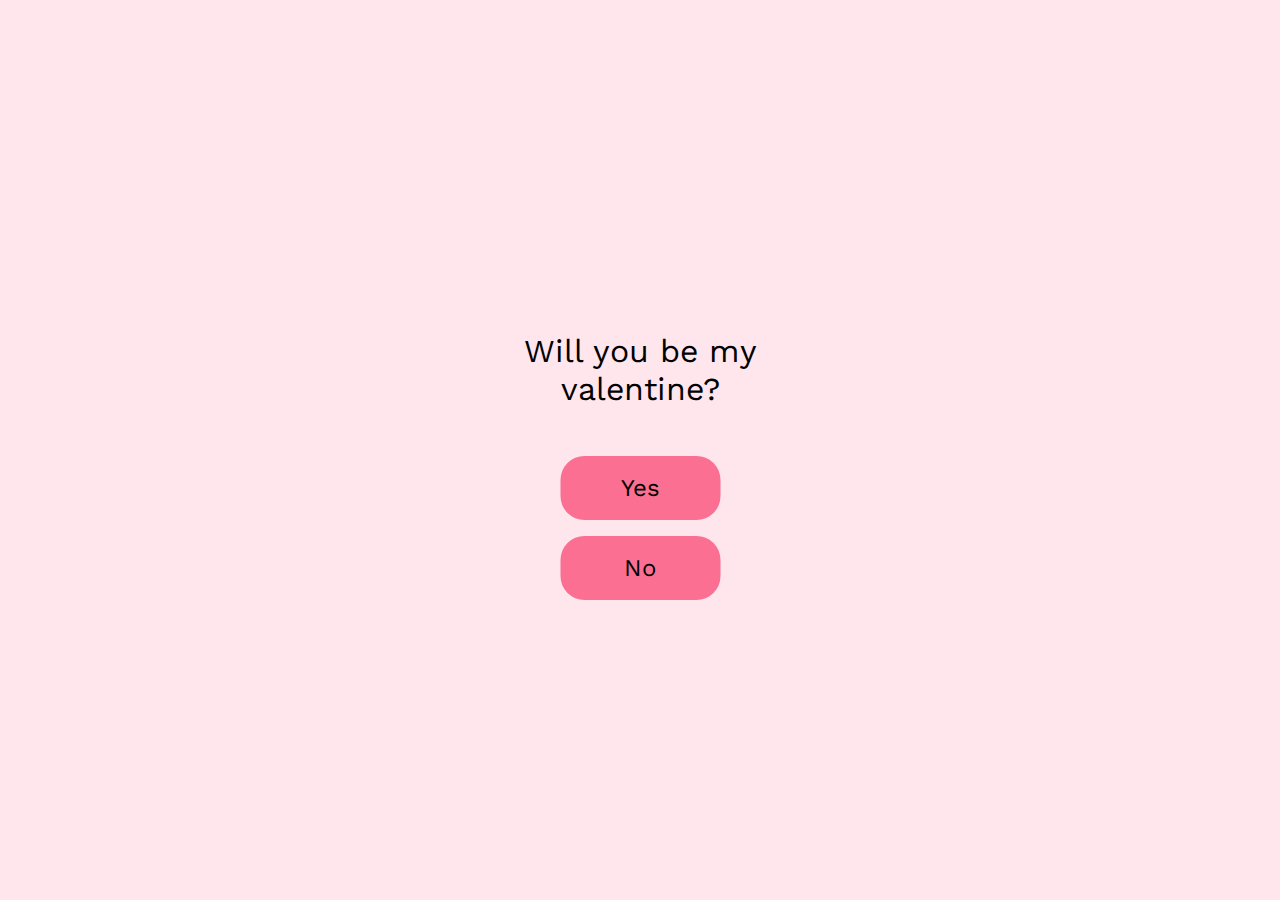
==== index.html @ e11a47fe "moving mouse and basic styling" ====
<!DOCTYPE html>
<html lang = "en">
    <head>
        <meta charset="UTF-8"/>
        <meta name ="viewport" content = "width = device-width, initial-scale=1.0" />
        <title>Lydia Tan</title>
        <link rel="preconnect" href="https://fonts.gstatic.com">
<link href="https://fonts.googleapis.com/css2?family=Quicksand:wght@400;500&display=swap" rel="stylesheet">
        
        <link rel="stylesheet" href="./styles.css" />
        <script src="https://ajax.googleapis.com/ajax/libs/jquery/3.7.1/jquery.min.js"></script>

    </head>
    <body >
        <main>
            <div class = "centerpls">
                <div id = "question">
                    <h1>Will you be my valentine?</h1>
                </div>
                <div id = "yes_btn">
                    <button id = "correct_answer">
                        Yes
                    </button>
                </div>
                <div id = "no_btn">
                    <button id = "avoid">
                        No
                    </button>
                </div>
            </div>

        </main>

        <!-- <div style="width: 100%; height: 100%; position: relative; background: #F4F0CA">
        <img style="width: 1571px; height: 1091px; left: -131px; top: -67px; position: absolute" src="https://via.placeholder.com/1571x1091" />
        <div style="width: 670px; height: 394px; left: 624px; top: 236px; position: absolute; background: #ECC973; border-radius: 31px; border: 7px #71594C solid"></div>
        <div style="width: 535px; left: 691px; top: 350px; position: absolute; text-align: center; color: #71594C; font-size: 32px; font-family: Poppins; font-weight: 600; word-wrap: break-word">Welcome! I’m Lydia Tan, a senior studying Computer Science at the University of Michigan.</div>
        </div> -->
        <script src="index.js"></script>

    </body>
</html>
---- styles.css ----
@import url('https://fonts.googleapis.com/css2?family=Work+Sans:ital,wght@0,400;0,600;1,400;1,600&display=swap');

* {
    padding: 0;
    margin: 0;
    box-sizing: border-box;
    user-select: none;
    font-family: 'Work Sans', sans-serif;
    font-weight: 400;
    align-items: center;
  }
  
body {
    background-color: #ffe5ec;
}
  
#avoid {
    position: absolute;
    /* top: 60%; */
    left: 50%;
    transform: translate(-50%, -50%);
    height: 4rem;
    width: 10rem;
    font-size: 1.5rem;
    border-radius: 1em ;
    border: none;
    background-color: #fb6f92;
    transition: .3s;
}

#correct_answer{
    position: absolute;
    /* top: 50%; */
    left: 50%;
    transform: translate(-50%, -50%);
    height: 4rem;
    width: 10rem;
    font-size: 1.5rem;
    border-radius: 1em;
    border: none;
    background-color: #fb6f92;
    transition: .3s;
}

.centerpls{
    position: absolute;
    left: 50%;
    top: 50%;
    -webkit-transform: translate(-50%, -50%);
    transform: translate(-50%, -50%);
    height: 30em;
    display:flex;
    align-items: center;
    flex-direction:column;
    justify-content:center;
}

#question{
    /* padding:10%; */
}

#yes_btn{
    padding:10%;
}

#no_btn{
    padding:10%;
}

h1{
    margin: auto;
    /* width: 50%; */
    /* border: 3px solid green; */
    padding: 10%;
    text-align: center;

}

/* #avoid {
    position: absolute;
    background-color: dodgerblue;
    padding: 10px;
    height: 40px;
    width: 150px;
} */
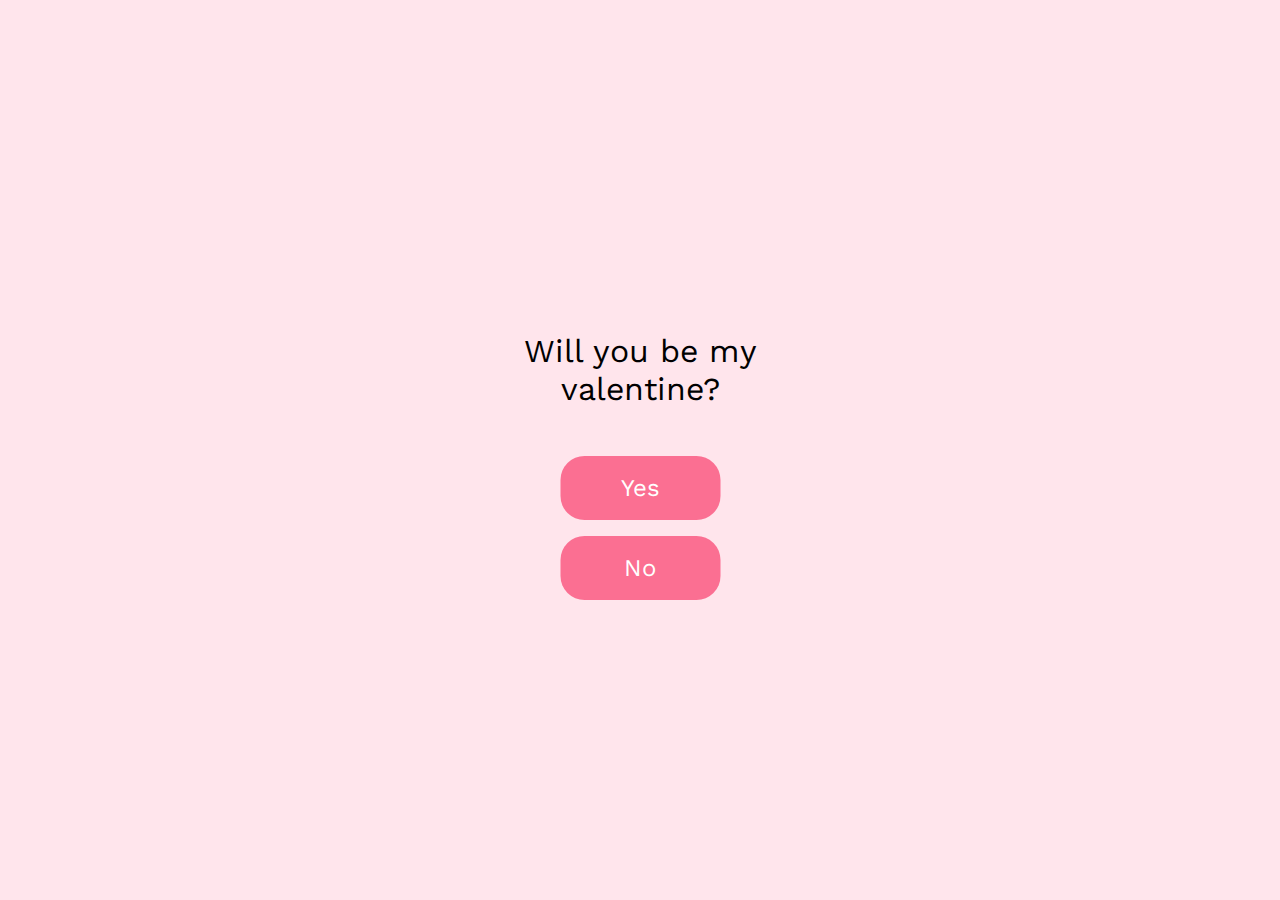
==== commit 914643e8: "Updated text color and some naming conventions" ====
--- a/index.html
+++ b/index.html
@@ -11,24 +11,30 @@
         <script src="https://ajax.googleapis.com/ajax/libs/jquery/3.7.1/jquery.min.js"></script>
 
     </head>
-    <body >
+    <body>
         <main>
-            <div class = "centerpls">
+            
+            <div id = "valentines">
                 <div id = "question">
                     <h1>Will you be my valentine?</h1>
                 </div>
-                <div id = "yes_btn">
+                <div id = "yes">
                     <button id = "correct_answer">
                         Yes
                     </button>
                 </div>
-                <div id = "no_btn">
+                <div id = "no">
                     <button id = "avoid">
                         No
                     </button>
                 </div>
             </div>
 
+            <div class="game_over">
+                <p id = "test">
+                    GAME OVER
+                </p>
+            </div>
         </main>
 
         <!-- <div style="width: 100%; height: 100%; position: relative; background: #F4F0CA">
--- a/styles.css
+++ b/styles.css
@@ -8,7 +8,7 @@
     font-family: 'Work Sans', sans-serif;
     font-weight: 400;
     align-items: center;
-  }
+}
   
 body {
     background-color: #ffe5ec;
@@ -25,7 +25,8 @@
     border-radius: 1em ;
     border: none;
     background-color: #fb6f92;
-    transition: .3s;
+    transition: .5s;
+    color: #ffffff;
 }
 
 #correct_answer{
@@ -40,9 +41,10 @@
     border: none;
     background-color: #fb6f92;
     transition: .3s;
+    color: #ffffff;
 }
 
-.centerpls{
+#valentines{
     position: absolute;
     left: 50%;
     top: 50%;
@@ -53,29 +55,27 @@
     align-items: center;
     flex-direction:column;
     justify-content:center;
+    /* display:initial; */
 }
 
-#question{
-    /* padding:10%; */
-}
-
-#yes_btn{
+#yes{
     padding:10%;
 }
 
-#no_btn{
+#no{
     padding:10%;
 }
 
 h1{
     margin: auto;
-    /* width: 50%; */
-    /* border: 3px solid green; */
     padding: 10%;
     text-align: center;
 
 }
 
+#test{
+    display: none;
+}
 /* #avoid {
     position: absolute;
     background-color: dodgerblue;
